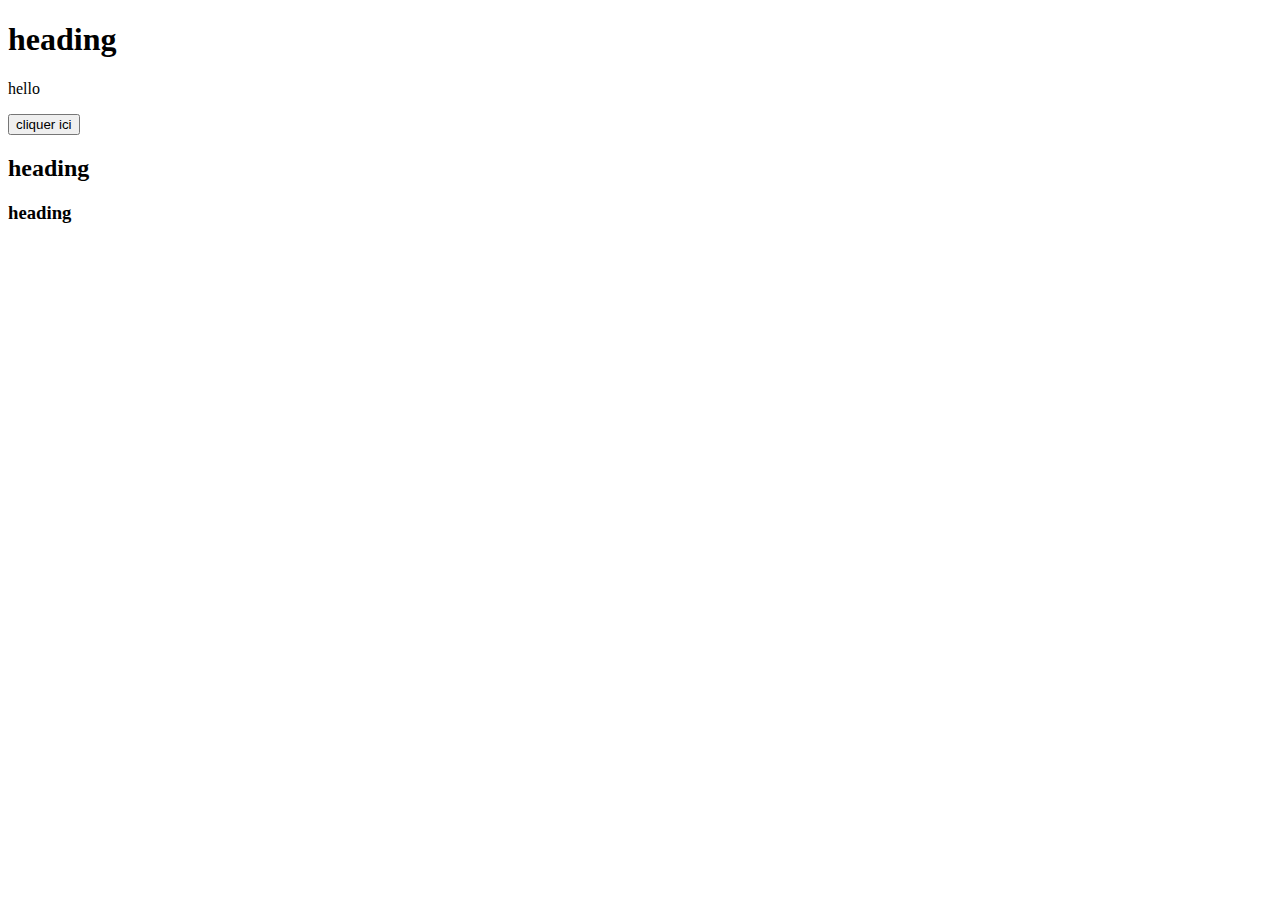
==== index.html @ 4a90d3c0 "Add files via upload" ====
<!DOCTYPE html>
<html lang="en">
<head>
    <meta charset="UTF-8">
    <meta http-equiv="X-UA-Compatible" content="IE=edge">
    <meta name="viewport" content="width=device-width, initial-scale=1.0">
    <title>Document</title>
</head>
<body>
    <h1>heading</h1>
    <p>hello</p>
    
    <button>cliquer ici</button>

    <h2>heading</h2>
    <h3>heading</h3>
</body>
</html>
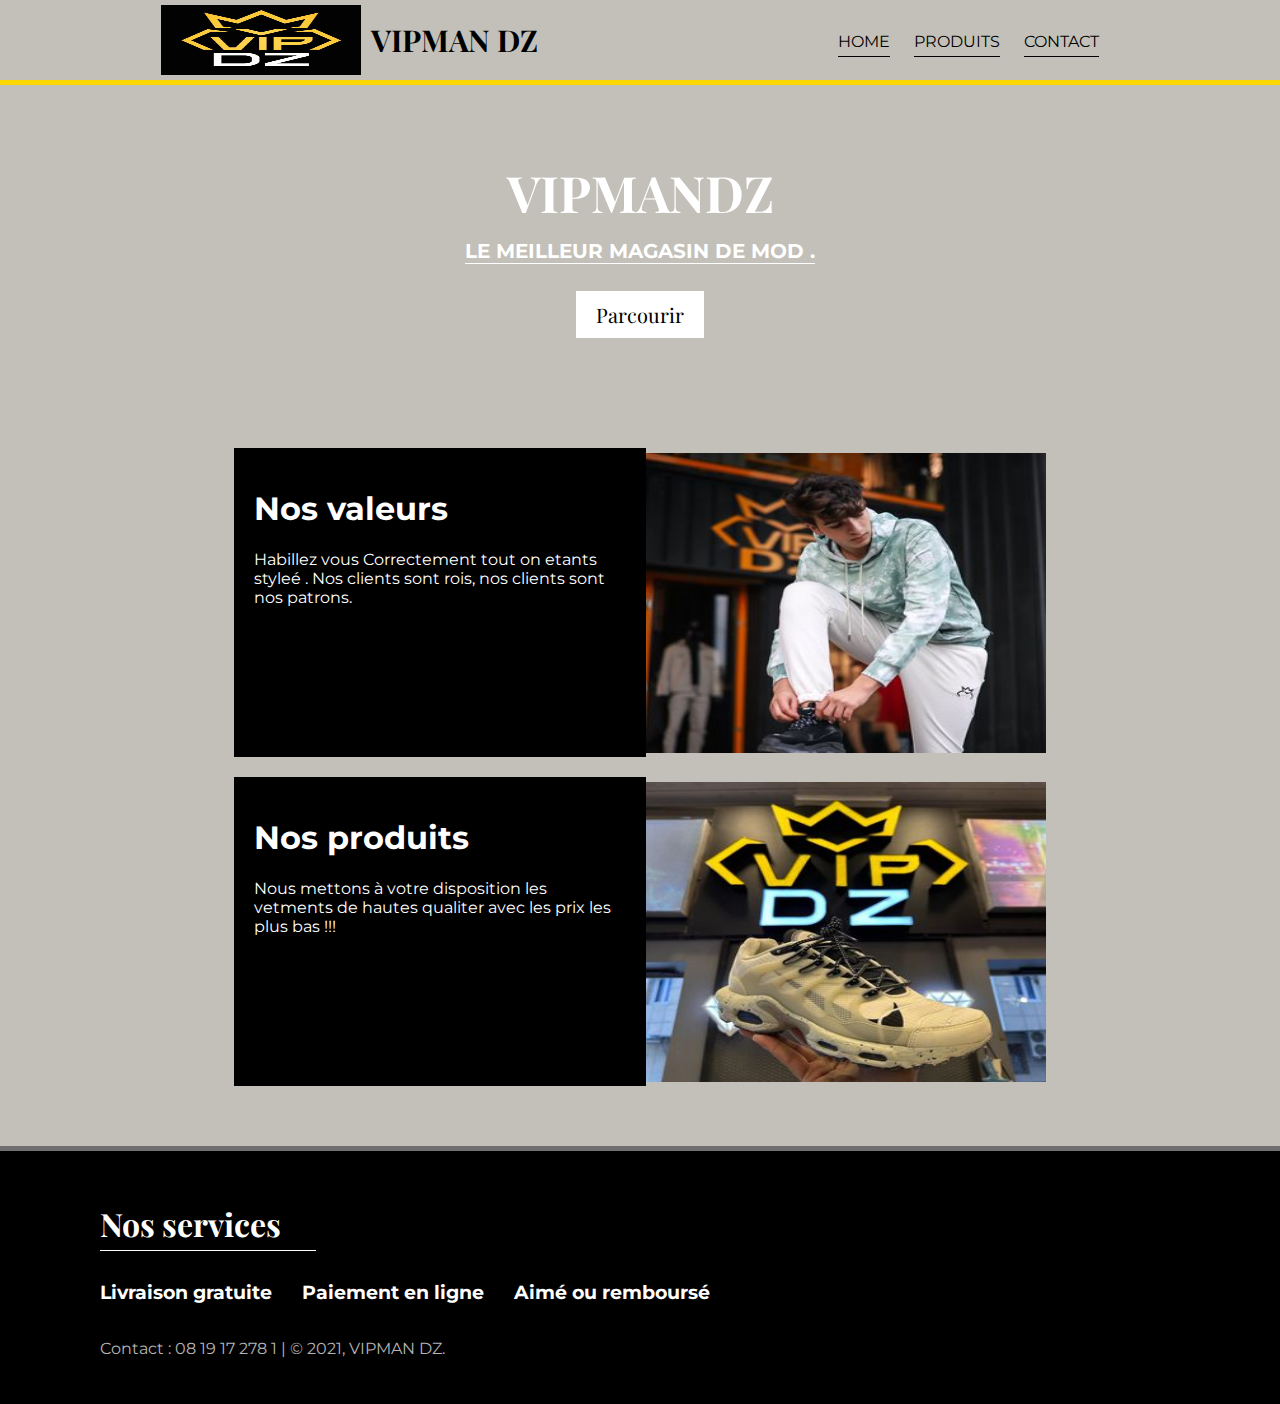
==== commit c4b03b7c: "Add files via upload" ====
--- a/index.html
+++ b/index.html
@@ -4,15 +4,77 @@
     <meta charset="UTF-8">
     <meta http-equiv="X-UA-Compatible" content="IE=edge">
     <meta name="viewport" content="width=device-width, initial-scale=1.0">
-    <title>Document</title>
+    <title>VIPMAN DZ</title>
+    <link rel="stylesheet"type="text/CSS"href="core/style.css">
 </head>
 <body>
-    <h1>heading</h1>
-    <p>hello</p>
+    <nav>
+        <IMg src="Assets/IMAGES/HOME.jpg" height="70"width="200"></IMg>
+        <h1>VIPMAN DZ</h1>
+        <div class ="onglets">
+            <a href="#">HOME</a>
+            <a href="#produits">PRODUITS</a>
+            <a href="#contact">CONTACT</a>
+           
+        </div>
+
+    </nav>
     
-    <button>cliquer ici</button>
+    <header>
+        <h1>VIPMANDZ</h1>
+        <h4>LE MEILLEUR MAGASIN DE MOD .</h4>
+        <button>Parcourir</button>
+    </header>
+    
+   
 
-    <h2>heading</h2>
-    <h3>heading</h3>
+    <section class="main" id="produits">
+
+        <div class="content">
+            <div class="card">
+                <div class="left">
+                    <h1>Nos valeurs</h1>
+                    <p>Habillez vous Correctement tout on etants styleé . Nos clients sont rois, nos clients sont nos patrons.</p>
+                </div>
+                <div class="right">
+                    <img src="Assets/IMAGES/SWEATS 1.jpg">
+                </div>
+            </div>
+
+            <div class="card">
+                <div class="left">
+                    <h1>Nos produits </h1>
+                    <p>Nous mettons à votre disposition les vetments de hautes qualiter avec les prix les plus bas  !!! </p>
+                </div>
+                <div class="right">
+                    <img src="Assets/IMAGES/BASKETS 03.jpg">
+                </div>
+            </div>
+        </div>
+    </section>
+
+    <footer>
+
+        <h1>Nos services</h1>
+        <div class="services">
+            
+            <div class="service">
+                <h3>Livraison gratuite</h3>
+            </div>
+
+            <div class="service">
+                <h3>Paiement en ligne</h3>
+                
+            </div>
+
+            <div class="service">
+                <h3>Aimé ou remboursé</h3>
+                
+            </div>
+
+        </div>
+
+        <p id="contact">Contact : 08 19 17 278 1 | &copy; 2021, VIPMAN DZ.</p>
+    </footer>
 </body>
-</html>+</html>
--- a/core/style.css
+++ b/core/style.css
@@ -0,0 +1,145 @@
+@import url('https://fonts.googleapis.com/css2?family=Montserrat&display=swap');
+@import url('https://fonts.googleapis.com/css2?family=Playfair+Display:wght@600&display=swap');
+body{background-color: rgb(194, 192, 184);
+    margin:0;
+    padding: 0;
+    font-family:'Montserrat',sans-serif;
+}
+
+nav{
+ display: flex;
+ flex-wrap:wrap; 
+ justify-content: center;
+ align-items: center;
+ border-bottom:  5px solid gold;
+}
+nav h1{
+    color:black ;
+    font-family:'Playfair display',sans-serif ;
+    font-size: 30px;
+    margin-left:  10px;
+}
+nav .onglets{
+    margin-top: 3px;
+    margin-left: 300px;}
+
+nav .onglets  a{
+    text-decoration: none;
+    color:#000;
+    margin-right: 20px;
+    border-bottom: 1px solid #000;
+    padding-bottom: 5px ;
+
+}
+
+
+
+
+@media screen and (max-width:680px)
+    nav .onglets {
+        margin-left: 0px;
+        margin-bottom: 20px;
+    }
+    header{
+        display: flex;
+        flex-direction: column;
+        align-items: center;
+        background: url('https://i.ibb.co/4d8CYtM/background-header.jpg');
+        background-size: cover;
+        color: #fff;
+        padding: 40px;
+    }
+    header h1{
+        font-family: 'Playfair Display', serif;
+        font-size: 50px;
+    }
+    header h4{
+        margin-top: -20px;
+        font-size: 20px;
+        text-align: center;
+        border-bottom: 1px solid #fff;
+    }
+    header button{
+        padding: 10px 20px;
+        background-color: #fff;
+        color:#000;
+        border:none;
+        margin-bottom: 30px;
+        outline:none;
+        font-size: 20px;
+        font-family: 'Playfair Display', serif;
+        cursor: pointer;
+    }
+
+.main{
+    margin-top: 40px;
+    display: flex;
+    flex-direction: column;
+    align-items: center;
+}
+.main .content .card{
+    display: flex;
+    flex-wrap: wrap;
+    justify-content: center;
+    margin-bottom:20px;
+}
+.main .content .card .left{
+   flex: 0 0 30%;
+   padding: 20px;
+   background-color:black;
+   color:#fff;
+}
+.main .content .card .right img{
+    height:300px;
+    width: 400px;
+    margin-top: 5px;
+}
+
+footer{
+    margin-top: 40px;
+    border-top: 5px solid #6f6f6f;
+    background-color: rgb(0, 0, 0);
+    color: #fff;
+    padding: 30px 100px;;
+}
+footer h1{
+    font-family: 'Playfair Display', serif;
+    border-bottom: 1px solid white;
+    width: 20%;
+    padding-bottom: 5px;
+}
+footer .services{
+    margin-top: -10px;
+    display:flex;
+    flex-wrap:wrap;
+}
+footer .services .service{
+    margin-right: 30px;
+}
+footer .services .service p{
+    max-width: 300px;
+}
+footer #contact{
+    color: rgb(181, 181, 181);
+}
+
+@media screen and (max-width:680px){
+    nav .onglets {
+        margin-left: 0px;
+        margin-bottom: 20px;
+    }
+    .main .card {
+        margin: 10px;
+    }
+    .main .content .card .right img{
+        height:200px;
+        width: 100%;
+        margin-top: -0px;
+    }
+    .main .content .card{
+        display: block;
+    }
+    footer{
+        padding: 30px;
+    }
+}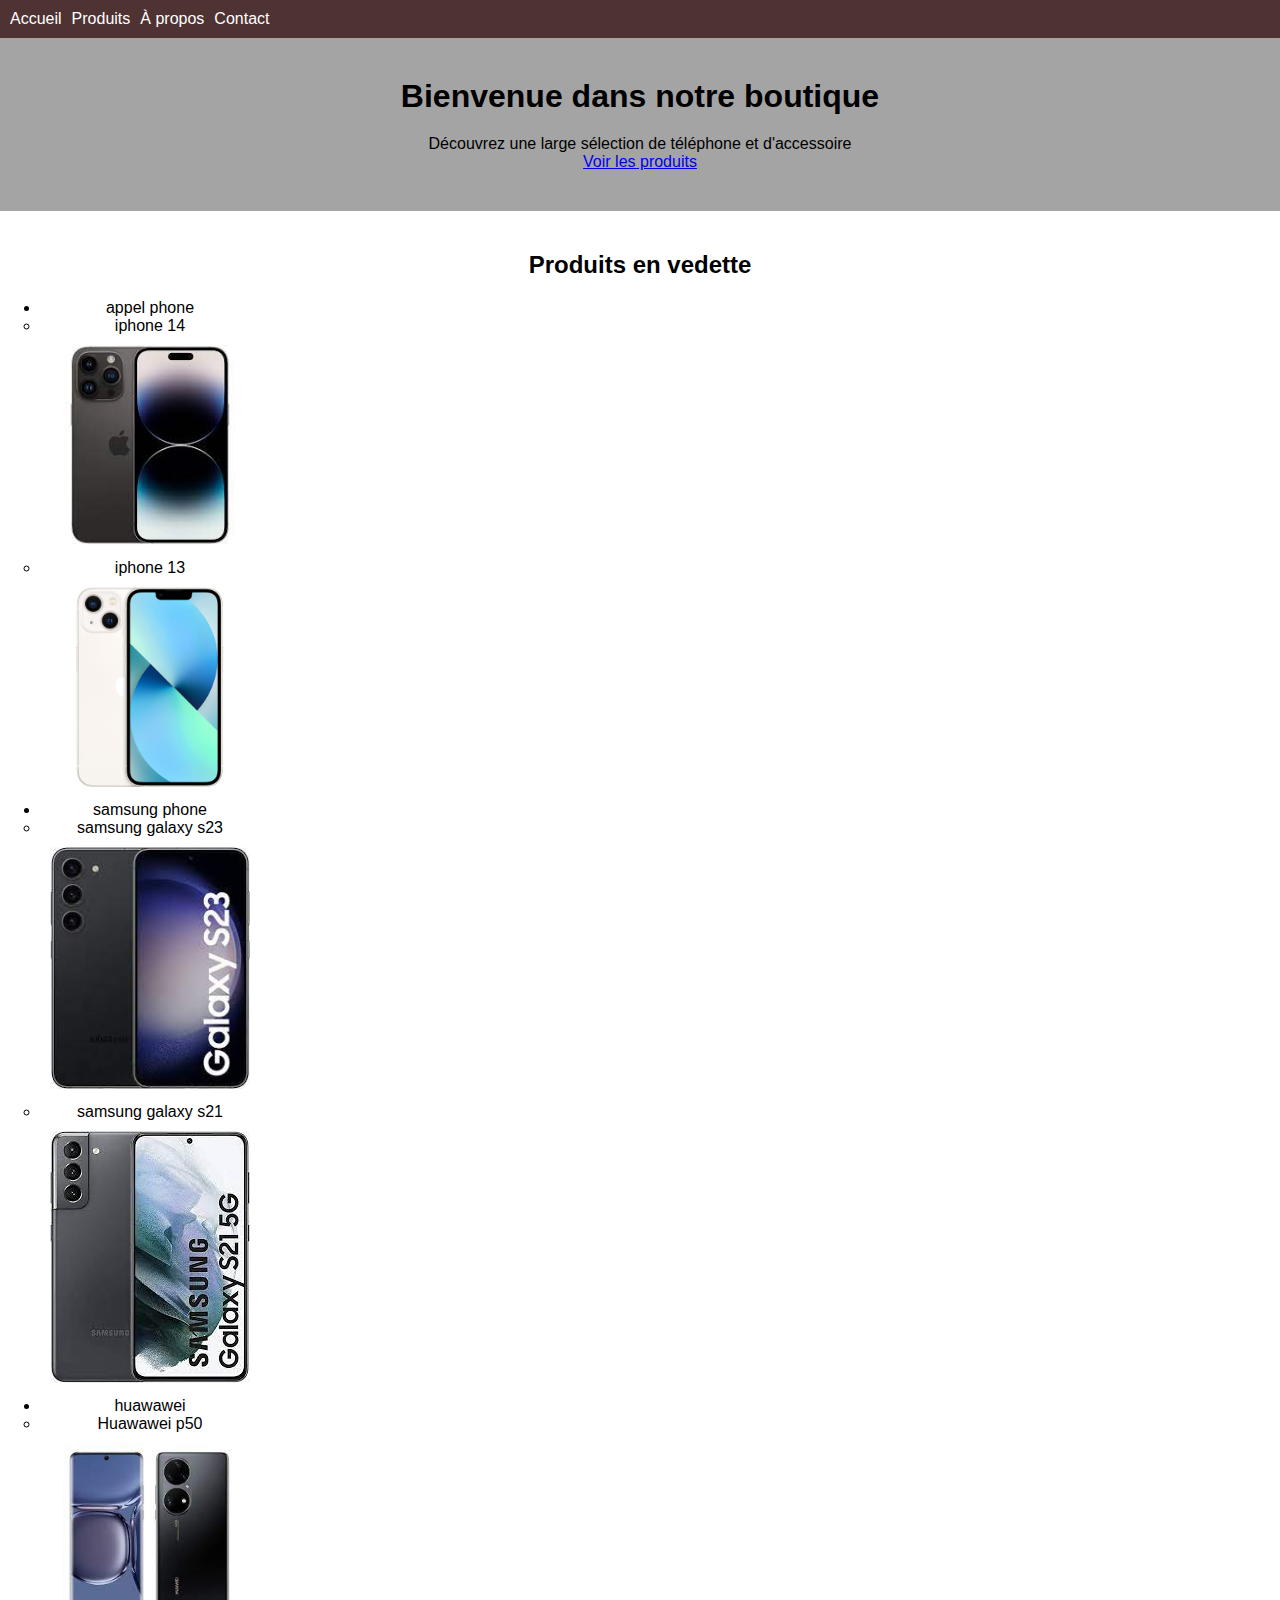
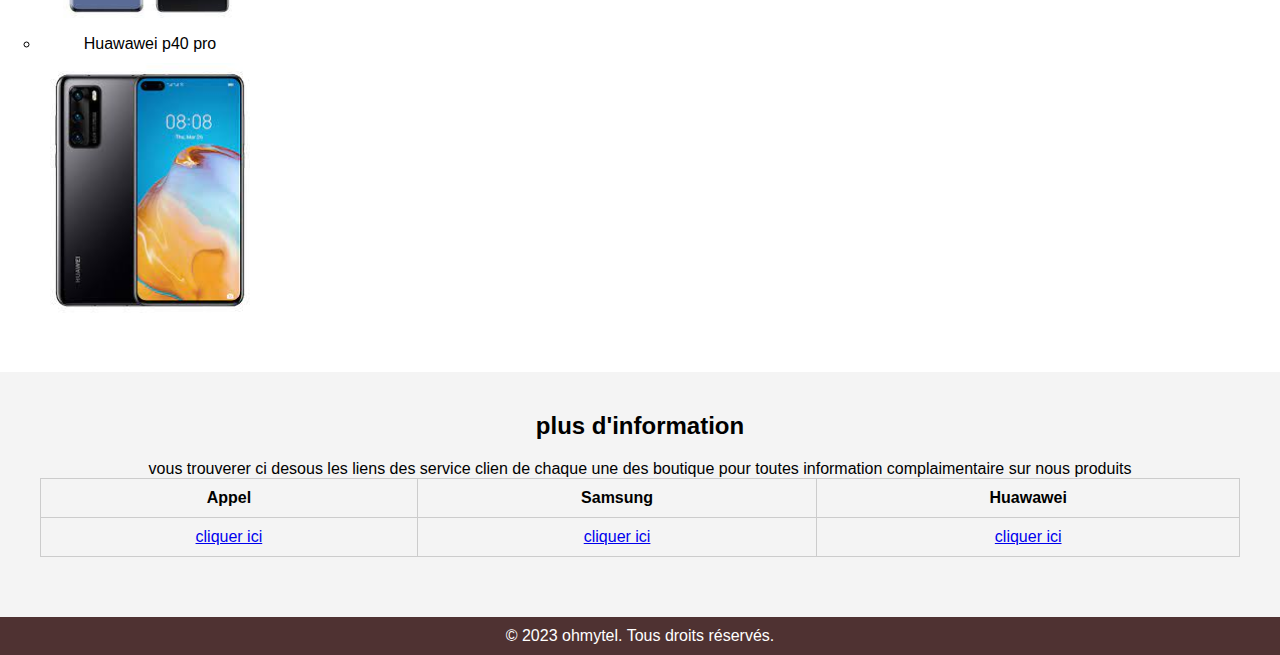
==== commit b523cc36: "Add files via upload" ====
--- a/index.html
+++ b/index.html
@@ -1,80 +1,103 @@
 <!DOCTYPE html>
 <html lang="en">
+
 <head>
     <meta charset="UTF-8">
-    <meta http-equiv="X-UA-Compatible" content="IE=edge">
     <meta name="viewport" content="width=device-width, initial-scale=1.0">
-    <title>VIPMAN DZ</title>
-    <link rel="stylesheet"type="text/CSS"href="core/style.css">
+    <title>ohmytel</title>
+    <link rel="stylesheet" href="core/styles.css">
 </head>
+
 <body>
     <nav>
-        <IMg src="Assets/IMAGES/HOME.jpg" height="70"width="200"></IMg>
-        <h1>VIPMAN DZ</h1>
-        <div class ="onglets">
-            <a href="#">HOME</a>
-            <a href="#produits">PRODUITS</a>
-            <a href="#contact">CONTACT</a>
-           
-        </div>
+        <ul>
+            <li><a href="#">Accueil</a></li>
+            <li><a href="#">Produits</a></li>
+            <li><a href="#">À propos</a></li>
+            <li><a href="core/contact.html" target="_blank">Contact</a></li>
+        </ul>
+    </nav>
 
-    </nav>
-    
     <header>
-        <h1>VIPMANDZ</h1>
-        <h4>LE MEILLEUR MAGASIN DE MOD .</h4>
-        <button>Parcourir</button>
+        <h1>Bienvenue dans notre boutique </h1>
+        <p>Découvrez une large sélection de téléphone et d'accessoire </p>
+        <a href="#" class="btn">Voir les produits</a>
     </header>
-    
-   
 
-    <section class="main" id="produits">
-
-        <div class="content">
-            <div class="card">
-                <div class="left">
-                    <h1>Nos valeurs</h1>
-                    <p>Habillez vous Correctement tout on etants styleé . Nos clients sont rois, nos clients sont nos patrons.</p>
-                </div>
-                <div class="right">
-                    <img src="Assets/IMAGES/SWEATS 1.jpg">
-                </div>
-            </div>
-
-            <div class="card">
-                <div class="left">
-                    <h1>Nos produits </h1>
-                    <p>Nous mettons à votre disposition les vetments de hautes qualiter avec les prix les plus bas  !!! </p>
-                </div>
-                <div class="right">
-                    <img src="Assets/IMAGES/BASKETS 03.jpg">
-                </div>
-            </div>
+    <section id="featured-products">
+        <h2>Produits en vedette</h2>
+        <div class="product-container">
+            <ul>
+                <li>appel phone </li>
+                    <ul>
+                    <li>iphone 14</li>
+                    <figure>
+                        <img src="Assets/IMAGES/iphone 14.jpg" alt="iphone 14" />
+                        
+                        </figure>
+                    <li>iphone 13</li>
+                    <figure>
+                        <img src="Assets/IMAGES/iphone13.jpg" alt="iphone 13" />
+                        
+                        </figure>
+                   </ul>
+                <li>samsung phone </li>
+                <ul>
+                    <li>samsung galaxy s23</li>
+                    <figure>
+                        <img src="Assets/IMAGES/s23.jpg" alt="samsung galaxy s23" />
+                    
+                        </figure>
+                    <li>samsung galaxy s21</li>
+                    <figure>
+                        <img src="Assets/IMAGES/s21.jpg" alt="samsung galaxy s21" />
+                    
+                        </figure>
+                </ul>
+                <li>huawawei</li>
+                <ul>
+                    <li> Huawawei p50</li>
+                    <figure>
+                        <img src="Assets/IMAGES/p50.jpg" alt="Huawawei p50" />
+                        
+                        </figure>
+                    <li>Huawawei p40 pro</li>
+                    <figure>
+                        <img src="Assets/IMAGES/p40.jpg" alt="Huawawei p40" />
+                        
+                        </figure>
+                </ul>
+            </ul>
         </div>
     </section>
 
+    </section>
+
+    <section id="tables">
+       
+        <h2>plus d'information</h2>
+        <p>vous trouverer ci desous les liens des service clien de chaque une des boutique pour toutes information complaimentaire sur nous produits</p>
+
+        <table>
+            <thead>
+                <tr>
+                    <th>Appel</th>
+                    <th>Samsung</th>
+                    <th>Huawawei</th>
+                </tr>
+            </thead>
+            <tbody>
+                <tr>
+                    <td><a href="http://www.custominfo.org/2.html"target="_blanc" >cliquer ici</td>
+                    <td><a href=https://www.samsung.com/fr/support/contact target="_blanc" >cliquer ici</a></td>
+                    <td><a href=https://consumer.huawei.com/fr/support/contact-us target="_blanc" >cliquer ici</td>
+            </tbody>
+        </table>
+    </section>
+
     <footer>
-
-        <h1>Nos services</h1>
-        <div class="services">
-            
-            <div class="service">
-                <h3>Livraison gratuite</h3>
-            </div>
-
-            <div class="service">
-                <h3>Paiement en ligne</h3>
-                
-            </div>
-
-            <div class="service">
-                <h3>Aimé ou remboursé</h3>
-                
-            </div>
-
-        </div>
-
-        <p id="contact">Contact : 08 19 17 278 1 | &copy; 2021, VIPMAN DZ.</p>
+        <p>&copy; 2023 ohmytel. Tous droits réservés.</p>
     </footer>
 </body>
+
 </html>
--- a/core/styles.css
+++ b/core/styles.css
@@ -0,0 +1,110 @@
+/* Réinitialisation des styles par défaut du navigateur */
+* {
+    margin: 0;
+    padding: 0;
+    box-sizing: border-box;
+}
+
+/* Styles généraux */
+body {
+    font-family: Arial, sans-serif;
+}
+
+nav {
+    background-color: #4f3232;
+    padding: 10px;
+}
+
+nav ul {
+    list-style-type: none;
+    display: flex;
+    justify-content: flex-start;
+}
+
+nav ul li {
+    margin-right: 10px;
+}
+
+nav ul li a {
+    color: #ffffff;
+    text-decoration: none;
+}
+
+header {
+    padding: 40px;
+    text-align: center;
+    background-color: #8f8d8dcc;
+}
+
+h1 {
+    font-size: 32px;
+    margin-bottom: 20px;
+}
+
+#featured-products {
+    padding: 40px;
+    text-align: center;
+    background-color: #fff;
+}
+
+h2 {
+    font-size: 24px;
+    margin-bottom: 20px;
+}
+
+.product-container {
+    display: flex;
+    justify-content: space-between;
+}
+
+.product {
+    flex: 0 0 30%;
+    background-color: #f4f4f4;
+    padding: 20px;
+    margin-bottom: 20px;
+    box-shadow: 0 2px 4px rgba(0, 0, 0, 0.1);
+}
+
+.product img {
+    max-width: 100%;
+    margin-bottom: 10px;
+}
+
+
+
+.product p {
+    margin-bottom: 10px;
+}
+
+
+.product-container img {
+    width: 200px;
+    height: auto;
+    margin: 10px;
+}
+
+
+#tables {
+    padding: 40px;
+    text-align: center;
+    background-color: #f4f4f4;
+}
+
+table {
+    width: 100%;
+    border-collapse: collapse;
+    margin-bottom: 20px;
+}
+
+table th,
+table td {
+    padding: 10px;
+    border: 1px solid #ccc;
+}
+
+footer {
+    background-color: #4f3232;
+    color: #fff;
+    padding: 10px;
+    text-align: center;
+}
